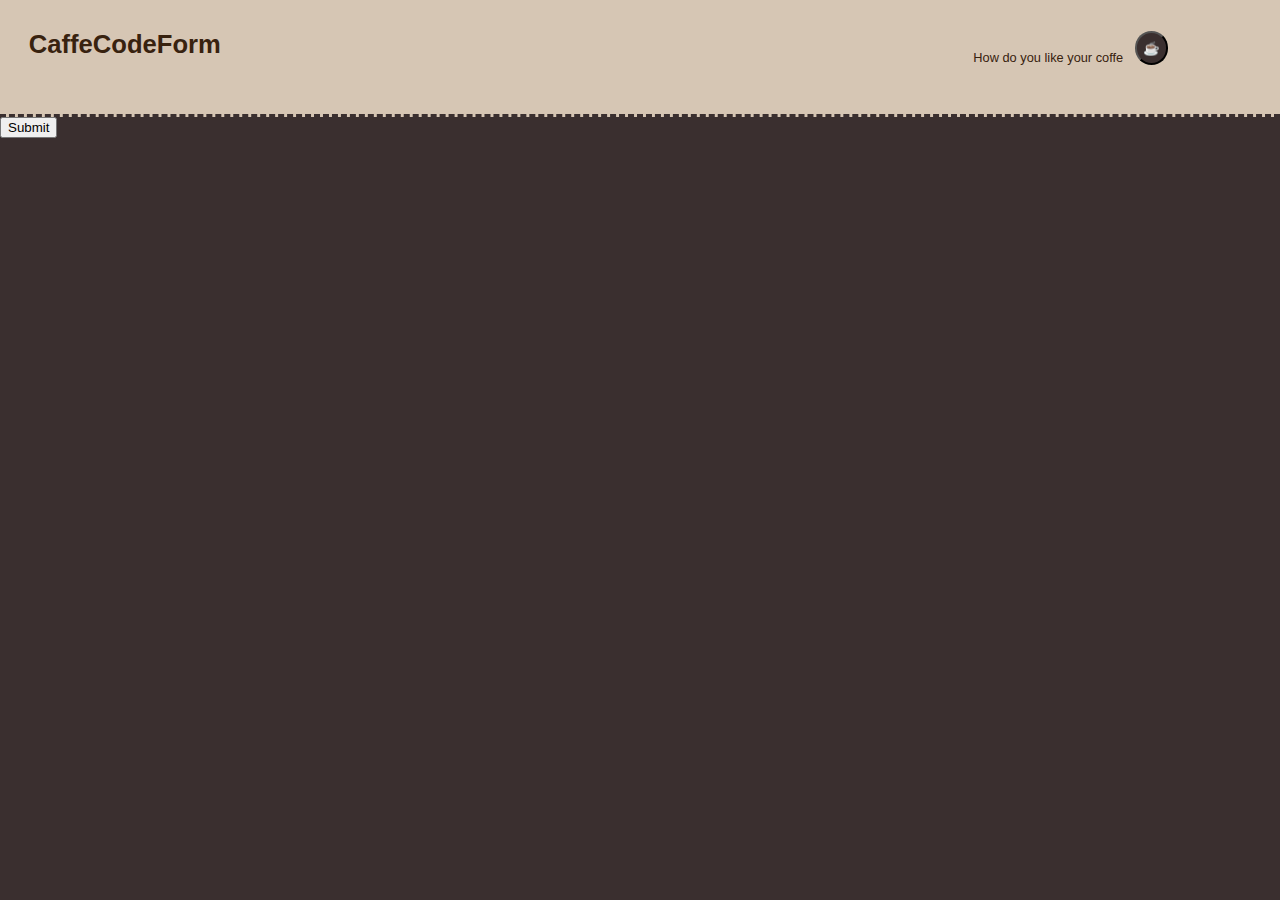
==== index.html @ 0b78c77b "Just a save push to keep update, got the header almost ready and the dark theme and light theme work" ====
<!DOCTYPE html>

<html lang="en">

<head>

    <meta charset="UTF-8">

    <meta name="viewport" content="width=device-width, initial-scale=1.0">

    <link rel="stylesheet" href="./assets/css/form.css">

    <link rel="stylesheet" href="./assets/css/styles.css">

    <title>CaffeCode</title>

</head>

<body>

<div class="container dark">

    <header>

        <div class="caffeTitle">

        <h1>CaffeCodeForm</h1>

        <p class="themeText">How do you like your coffe</p>
    
        </div>

        <label class="caffeSwitch">

            <input type="button" value="☕️" class="themeSwitcher">

        </label>

    </header>

    <main>

        <section class="changeHtml">

            <button class="submitButton" onclick=window.location='blog.html'>Submit</button>

        </section>

    </main>

</div>

    <script src="./assets/js/form.js"></script>

    <script src="./assets/js/logic.js"></script>
    
</body>

</html>
---- assets/css/styles.css ----
:root {
    --backGroundLatte: #d6c6b4;
    --backGroundEspresso: #3A2F2F;
    --latteFont:#ece0d1;
    --espressoFont: #38220f;
}

body {
    margin: 0;
    padding: 0;
    font-family: 'Montserrat', sans-serif;
}

/* Header Style Start Here */

header {
    padding: .8rem 1.8rem;
    color: var(--latteFont);
    font-size: 1vw;
}

.caffeTitle {
    display:flex;
    justify-content: space-between;
}

.themeText {
    padding: 1.5rem 8rem;
    font-size: 1vw;
}

.themeSwitcher {
    display:flex;
    flex-wrap: wrap;
    position:relative;
    float:right;
    bottom: 70px;
    margin: 0 5.2rem;
    height: 34px;
    border-radius: 50px;
}

/* Header Style Finish Here */

/* Dark Theme Style Start Here */

.dark {
    background-color: var(--backGroundEspresso);
    height: 100vh;
    color: var(--latteFont);
  }
  
.dark li a {
    color: var(--latteFont);
}

.dark header{
    background-color: var(--backGroundLatte);
    color: var(--espressoFont);
    border-bottom: 3px dashed var(--backGroundEspresso);
}

.dark .themeSwitcher {
    background-color: var(--backGroundEspresso);
}

/* Dark Theme Style Finish Here */

/* Light Theme Style Start Here */

.light {
    background-color: var(--backGroundLatte);
    color: var(--espressoFont);
    height: 100vh;
}
  
.light li a {
    color: var(--espressoFont);
}
  
.light header {
    background-color: var(--backGroundEspresso);
    color: var(--latteFont);
    border-bottom: 3px dashed var(--backGroundLatte);
}

.light .themeSwitcher {
    background-color: var(--backGroundLatte);
}

/* Light Theme Style Finish Here */
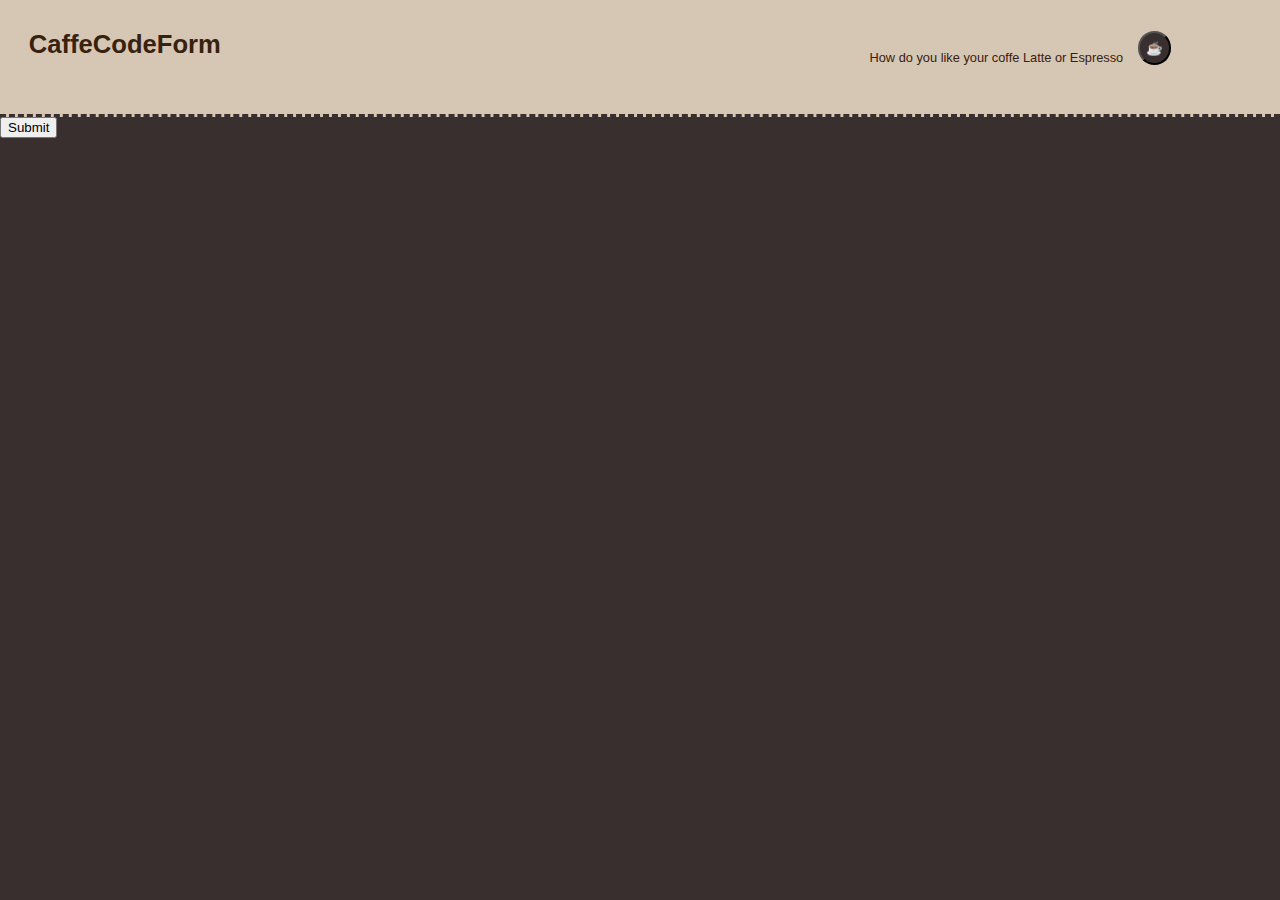
==== commit 0297d099: "few changes made, configuration of back to form button and styling" ====
--- a/index.html
+++ b/index.html
@@ -26,7 +26,7 @@
 
         <h1>CaffeCodeForm</h1>
 
-        <p class="themeText">How do you like your coffe</p>
+        <p class="themeText">How do you like your coffe Latte or Espresso</p>
     
         </div>
 
--- a/assets/css/styles.css
+++ b/assets/css/styles.css
@@ -35,11 +35,24 @@
     position:relative;
     float:right;
     bottom: 70px;
-    margin: 0 5.2rem;
+    margin: 0 5rem .2rem;
     height: 34px;
     border-radius: 50px;
 }
 
+.backButton {
+    display:flex;
+    flex-wrap: wrap;
+    position:relative;
+    float:right;
+    bottom: 30px;
+    margin: 0 5rem .2rem;
+    border-radius: 10px;
+    width: 131px;
+    height: 30px;
+    font-size: 1vw;
+    font-style:italic;
+}
 /* Header Style Finish Here */
 
 /* Dark Theme Style Start Here */
@@ -63,7 +76,10 @@
 .dark .themeSwitcher {
     background-color: var(--backGroundEspresso);
 }
-
+.dark .backButton {
+    background-color: var(--backGroundEspresso);
+    color: var(--latteFont);
+}
 /* Dark Theme Style Finish Here */
 
 /* Light Theme Style Start Here */
@@ -88,4 +104,8 @@
     background-color: var(--backGroundLatte);
 }
 
+.light .backButton {
+    background-color: var(--backGroundLatte);
+    color: var(--espressoFont);
+}
 /* Light Theme Style Finish Here */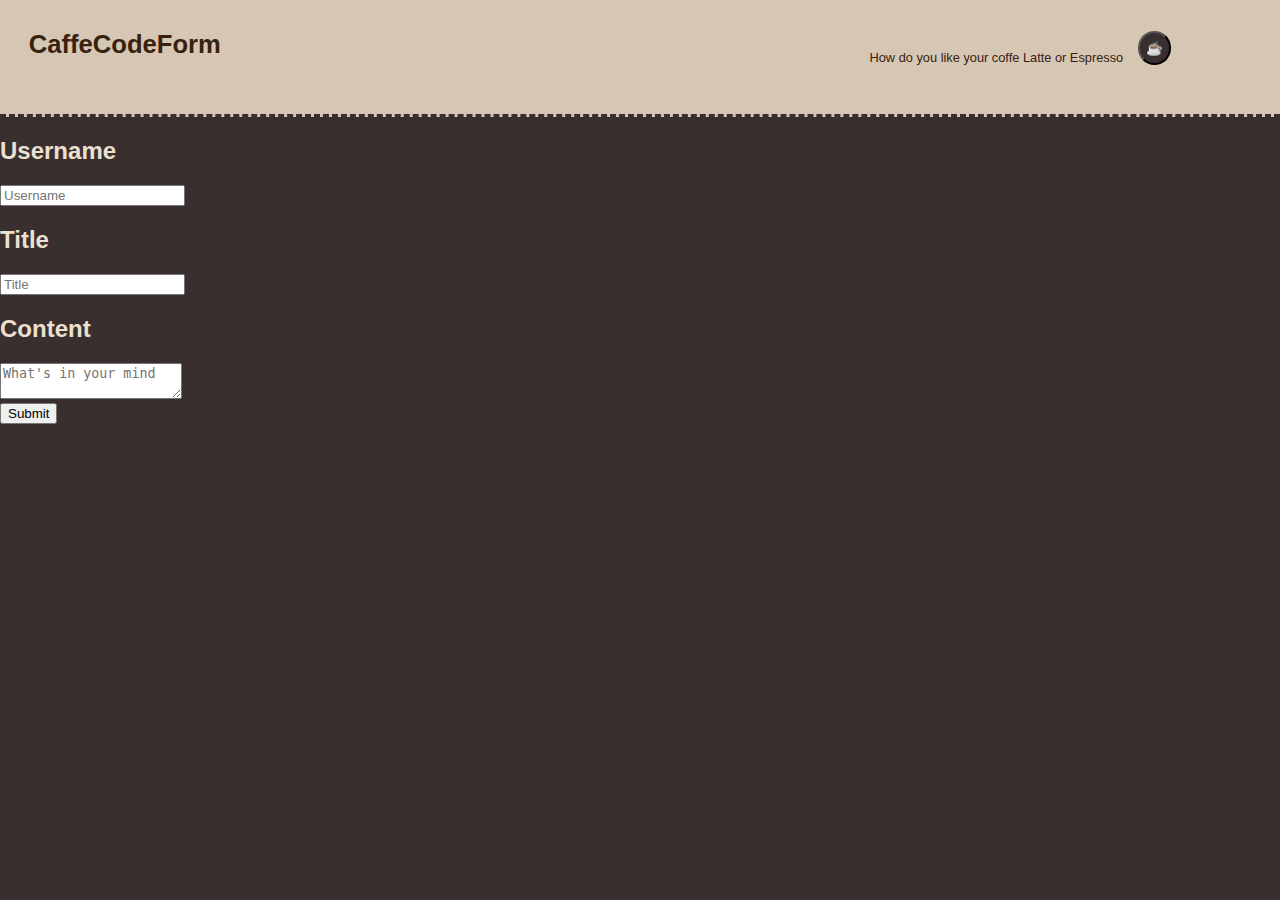
==== commit f4c6f438: "Saving my progress before sleep, form created just need some styling and some js to be usefull" ====
--- a/index.html
+++ b/index.html
@@ -40,11 +40,27 @@
 
     <main>
 
-        <section class="changeHtml">
+        <form class="form">
+
+            <h2>Username</h2>
+
+            <input placeholder="Username" class="username" />
+
+            <h2>Title</h2>
+
+            <input placeholder="Title" class="email" />
+
+            <h2>Content</h2>
+
+            <textarea class="content" placeholder="What's in your mind"></textarea>
+
+          </form>
+
+          <section class="changeHtml">
 
             <button class="submitButton" onclick=window.location='blog.html'>Submit</button>
 
-        </section>
+            </section>
 
     </main>
 
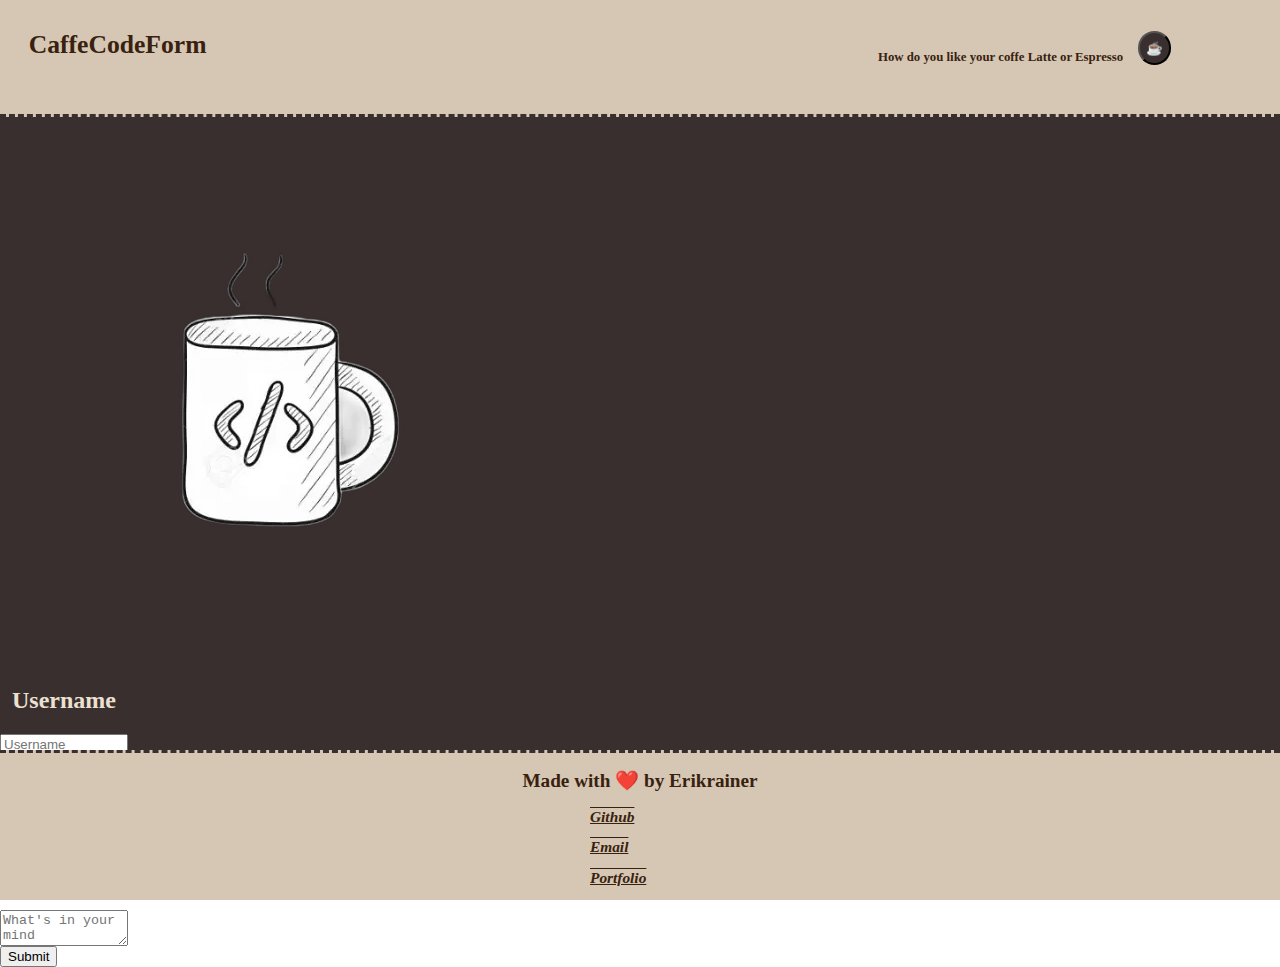
==== commit 875866ca: "Some tests made some tries but nothing right yet, just a ussual push" ====
--- a/index.html
+++ b/index.html
@@ -20,49 +20,71 @@
 
 <div class="container dark">
 
-    <header>
+<header>
 
-        <div class="caffeTitle">
+    <div class="caffeTitle">
 
         <h1>CaffeCodeForm</h1>
 
         <p class="themeText">How do you like your coffe Latte or Espresso</p>
     
-        </div>
+    </div>
 
-        <label class="caffeSwitch">
+    <label class="caffeSwitch">
 
-            <input type="button" value="☕️" class="themeSwitcher">
+        <input type="button" value="☕️" class="themeSwitcher">
 
-        </label>
+    </label>
 
-    </header>
+</header>
 
-    <main>
+<main>
 
-        <form class="form">
+    <figure>
 
-            <h2>Username</h2>
+        <img src="./assets/images/coffeWhite.png" alt="">
+        
+    </figure>
 
-            <input placeholder="Username" class="username" />
+<form class="form">
 
-            <h2>Title</h2>
+    <h2>Username</h2>
 
-            <input placeholder="Title" class="email" />
+<input placeholder="Username" class="username" />
 
-            <h2>Content</h2>
+    <h2>Title</h2>
 
-            <textarea class="content" placeholder="What's in your mind"></textarea>
+<input placeholder="Title" class="email" />
 
-          </form>
+    <h2>Content</h2>
 
-          <section class="changeHtml">
+<textarea class="content" placeholder="What's in your mind"></textarea>
 
-            <button class="submitButton" onclick=window.location='blog.html'>Submit</button>
+</form>
 
-            </section>
+<section class="changeHtml">
 
-    </main>
+    <button class="submitButton" onclick=window.location='blog.html'>Submit</button>
+
+</section>
+
+</main>
+
+<footer class="contacts">
+
+    <h2>Made with ❤️ by Erikrainer</h2>  
+
+    <address>
+
+        <a href="https://github.com/Erikrainer">Github</a>
+
+        <a href="mailto:rainer.erik70@gmail.com">Email</a>
+
+        <a href="https://erikrainer.github.io/erikrainer-showcase/">Portfolio</a>
+
+    </address>
+
+</footer>
 
 </div>
 
--- a/assets/css/form.css
+++ b/assets/css/form.css
@@ -0,0 +1,22 @@
+:root {
+    --backGroundLatte: #d6c6b4;
+    --backGroundEspresso: #3A2F2F;
+    --latteFont:#ece0d1;
+    --espressoFont: #38220f;
+}
+/* Form Style Start Here */
+form {
+    display: flex;
+    position: relative;
+    text-align: center;
+    flex-direction: column;
+    width: 10%;
+}
+
+.submitButton {
+    
+}
+/* Form Finish Here */
+/* Footer settings Start Here*/
+
+/* Footer settins Finish Here */--- a/assets/css/styles.css
+++ b/assets/css/styles.css
@@ -8,7 +8,7 @@
 body {
     margin: 0;
     padding: 0;
-    font-family: 'Montserrat', sans-serif;
+    font-family: "American Typewriter", serif;
 }
 
 /* Header Style Start Here */
@@ -27,6 +27,7 @@
 .themeText {
     padding: 1.5rem 8rem;
     font-size: 1vw;
+    font-weight: 900;
 }
 
 .themeSwitcher {
@@ -39,21 +40,58 @@
     height: 34px;
     border-radius: 50px;
 }
+/* Header Style Finish Here */
 
-.backButton {
-    display:flex;
-    flex-wrap: wrap;
-    position:relative;
-    float:right;
-    bottom: 30px;
-    margin: 0 5rem .2rem;
-    border-radius: 10px;
-    width: 131px;
-    height: 30px;
-    font-size: 1vw;
-    font-style:italic;
+/* Theme Switcher Style Hover */
+
+.themeSwitcher:hover::before {
+    transform: scale(1.1);
+    box-shadow: 0 0 15px #ffee10;
+  }
+  
+.themeSwitcher:hover {
+    cursor: pointer;
+    color: #ffee10;
+    box-shadow: 0 0 5px #ffee10;
+    text-shadow: 0 0 5px #ffee10;
 }
-/* Header Style Finish Here */
+
+/* Footer Style Start Here */
+footer {
+    position: absolute;
+    bottom: 0;
+    width: 100%; 
+}
+.contacts a{
+    display: flex;
+    position: relative;
+    text-decoration: none;
+    text-decoration-line: underline overline;
+    font-weight: 900;
+    font-size: 1.2vw;
+    margin: .8rem auto;
+    right: 50px;
+    width: 0px;
+}
+
+.contacts h2{
+    position: relative;
+    text-align: center;
+    font-size: 1.5vw;
+}
+
+.contacts a:hover::before {
+    transform: scale(1.1);
+    box-shadow: 0 0 15px #ffee10;
+  }
+  
+.contacts a:hover {
+    cursor: pointer;
+    color: #ffee10;
+    box-shadow: 0 0 5px #ffee10;
+    text-shadow: 0 0 5px #ffee10;
+  }
+/* Footer Style Finish Here */
 
 /* Dark Theme Style Start Here */
 
@@ -79,6 +117,16 @@
 .dark .backButton {
     background-color: var(--backGroundEspresso);
     color: var(--latteFont);
+}
+
+.dark .contacts {
+    background-color: var(--backGroundLatte);
+    color: var(--espressoFont);
+    border-top: 3px dashed var(--backGroundEspresso);
+}
+
+.dark .contacts a{
+    color: var(--espressoFont);
 }
 /* Dark Theme Style Finish Here */
 
@@ -108,4 +156,14 @@
     background-color: var(--backGroundLatte);
     color: var(--espressoFont);
 }
+
+.light .contacts {
+    background-color: var(--backGroundEspresso);
+    color: var(--latteFont);
+    border-top: 3px dashed var(--backGroundLatte);
+}
+
+.light .contacts a{
+    color: var(--latteFont);
+}
 /* Light Theme Style Finish Here */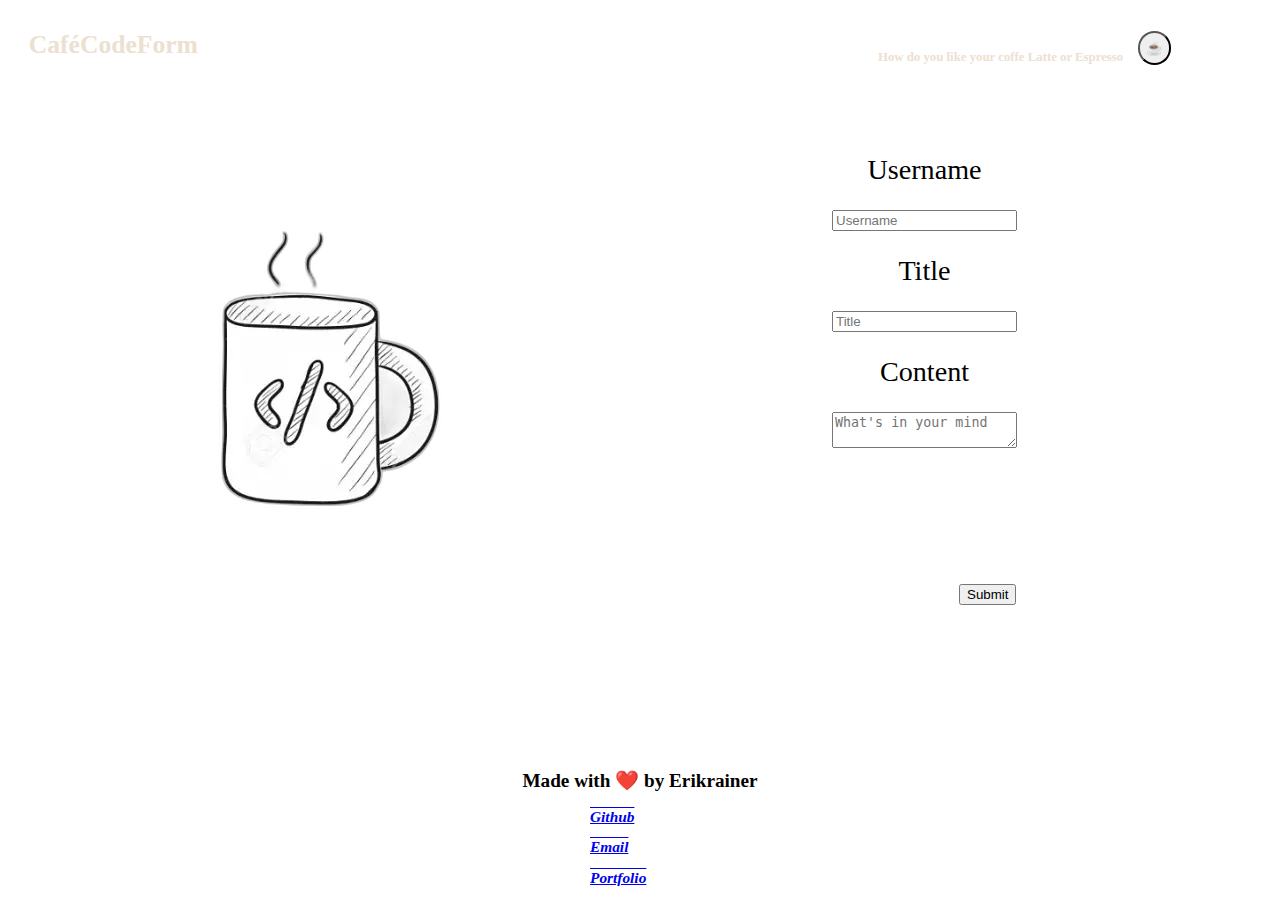
==== commit 06e98ba6: "some change made at the style sheet, fixed the form but still not working 100%, almost done with the" ====
--- a/index.html
+++ b/index.html
@@ -12,7 +12,7 @@
 
     <link rel="stylesheet" href="./assets/css/styles.css">
 
-    <title>CaffeCode</title>
+    <title>CaféCode</title>
 
 </head>
 
@@ -22,15 +22,15 @@
 
 <header>
 
-    <div class="caffeTitle">
+    <div class="cafeTitle">
 
-        <h1>CaffeCodeForm</h1>
+        <h1>CaféCodeForm</h1>
 
         <p class="themeText">How do you like your coffe Latte or Espresso</p>
     
     </div>
 
-    <label class="caffeSwitch">
+    <label class="cafeSwitch">
 
         <input type="button" value="☕️" class="themeSwitcher">
 
@@ -40,23 +40,25 @@
 
 <main>
 
-    <figure>
+<section class = "formBase">
+
+    <figure class="coffeImg">
 
         <img src="./assets/images/coffeWhite.png" alt="">
-        
+
     </figure>
 
 <form class="form">
 
-    <h2>Username</h2>
+    <label for="username">Username</label>
 
 <input placeholder="Username" class="username" />
 
-    <h2>Title</h2>
+<label for="title">Title</label>
 
-<input placeholder="Title" class="email" />
+<input placeholder="Title" class="title" />
 
-    <h2>Content</h2>
+    <label for="content">Content</label>
 
 <textarea class="content" placeholder="What's in your mind"></textarea>
 
@@ -64,7 +66,9 @@
 
 <section class="changeHtml">
 
-    <button class="submitButton" onclick=window.location='blog.html'>Submit</button>
+    <button class="submitButton" onclick=window.location="blog.html">Submit</button>
+
+</section>
 
 </section>
 
--- a/assets/css/form.css
+++ b/assets/css/form.css
@@ -5,15 +5,43 @@
     --espressoFont: #38220f;
 }
 /* Form Style Start Here */
-form {
+.form {
     display: flex;
     position: relative;
     text-align: center;
     flex-direction: column;
-    width: 10%;
+    width: 30%;
+    margin: 0 3rem 4rem 6rem;
+    padding: 1rem 4rem;
+    font-size: 1.5vw;
+}
+.form label {
+    font-size: 2.2vw;
+    margin: 1.5rem 2rem;
+    font-family: "Marker Felt", fantasy;
+}
+
+.coffeImg {
+    position: relative;
+    text-align: right;
+    bottom: 50px;
+    margin: 1rem 3rem;
+    padding: 2rem 2rem;
+    font-size: 250%;
+    width: 600px;
+}
+
+.formBase {
+    display: flex;
+    justify-self: space-between;
+    flex-direction: row;
 }
 
 .submitButton {
+    position: relative;
+    text-align: bottom;
+    top:470px;
+    right:170px;
     
 }
 /* Form Finish Here */
--- a/assets/css/styles.css
+++ b/assets/css/styles.css
@@ -19,7 +19,7 @@
     font-size: 1vw;
 }
 
-.caffeTitle {
+.cafeTitle {
     display:flex;
     justify-content: space-between;
 }
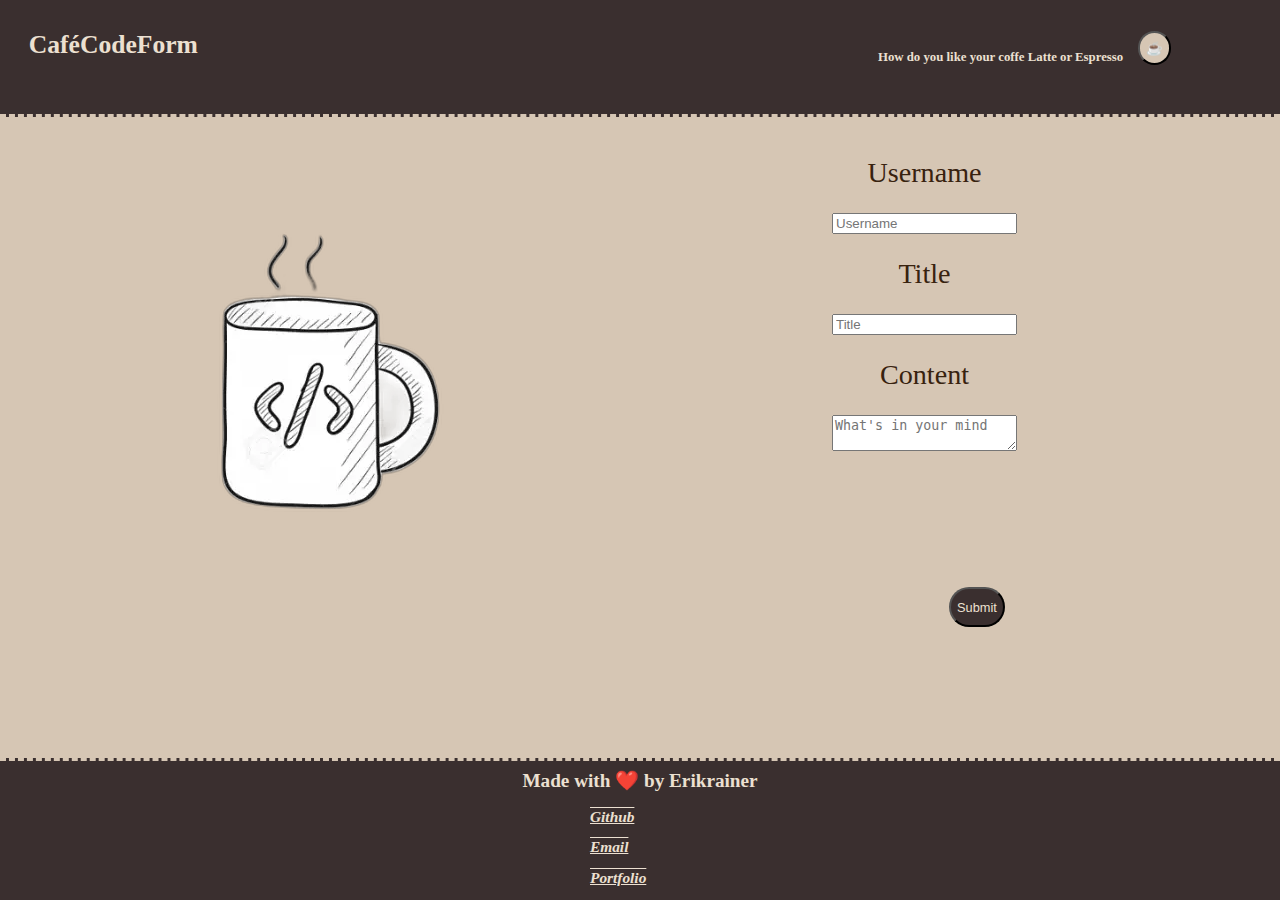
==== commit 7e21d2b7: "count working, i can show the content in the correct post but not saving to the localstorage and not" ====
--- a/index.html
+++ b/index.html
@@ -52,11 +52,11 @@
 
     <label for="username">Username</label>
 
-<input placeholder="Username" class="username" />
+<input placeholder="Username" class="username"/>
 
-<label for="title">Title</label>
+    <label for="title">Title</label>
 
-<input placeholder="Title" class="title" />
+<input placeholder="Title" class="title"/>
 
     <label for="content">Content</label>
 
@@ -66,7 +66,7 @@
 
 <section class="changeHtml">
 
-    <button class="submitButton" onclick=window.location="blog.html">Submit</button>
+    <button class="submitButton">Submit</button>
 
 </section>
 
--- a/assets/css/form.css
+++ b/assets/css/form.css
@@ -4,7 +4,9 @@
     --latteFont:#ece0d1;
     --espressoFont: #38220f;
 }
+
 /* Form Style Start Here */
+
 .form {
     display: flex;
     position: relative;
@@ -24,11 +26,13 @@
 .coffeImg {
     position: relative;
     text-align: right;
+    object-fit: cover;
     bottom: 50px;
     margin: 1rem 3rem;
     padding: 2rem 2rem;
     font-size: 250%;
     width: 600px;
+    height: auto; 
 }
 
 .formBase {
@@ -40,11 +44,31 @@
 .submitButton {
     position: relative;
     text-align: bottom;
-    top:470px;
-    right:170px;
-    
+    top: 470px;
+    right: 180px;
+    height: 40px;
+    border-radius: 50px;
+    font-size: 1vw;
 }
+
 /* Form Finish Here */
+
+/* Hover for Submit Button Start*/
+
+.submitButton:hover::before {
+    transform: scale(1.1);
+    box-shadow: 0 0 15px white;
+  }
+  
+.submitButton:hover {
+    cursor: pointer;
+    color: white;
+    box-shadow: 0 0 5px white;
+    text-shadow: 0 0 5px white;
+  }
+
+/* Hover for Submit Button END */
+
 /* Footer settings Start Here*/
 
 /* Footer settins Finish Here */--- a/assets/css/styles.css
+++ b/assets/css/styles.css
@@ -46,14 +46,14 @@
 
 .themeSwitcher:hover::before {
     transform: scale(1.1);
-    box-shadow: 0 0 15px #ffee10;
+    box-shadow: 0 0 15px white;
   }
   
 .themeSwitcher:hover {
     cursor: pointer;
-    color: #ffee10;
-    box-shadow: 0 0 5px #ffee10;
-    text-shadow: 0 0 5px #ffee10;
+    color: white;
+    box-shadow: 0 0 5px white;
+    text-shadow: 0 0 5px white;
 }
 
 /* Footer Style Start Here */
@@ -62,7 +62,8 @@
     bottom: 0;
     width: 100%; 
 }
-.contacts a{
+
+.contacts a{    
     display: flex;
     position: relative;
     text-decoration: none;
@@ -75,6 +76,7 @@
 }
 
 .contacts h2{
+    margin-top: .5rem;
     position: relative;
     text-align: center;
     font-size: 1.5vw;
@@ -82,14 +84,14 @@
 
 .contacts a:hover::before {
     transform: scale(1.1);
-    box-shadow: 0 0 15px #ffee10;
+    box-shadow: 0 0 15px white;
   }
   
 .contacts a:hover {
     cursor: pointer;
-    color: #ffee10;
-    box-shadow: 0 0 5px #ffee10;
-    text-shadow: 0 0 5px #ffee10;
+    color: white;
+    box-shadow: 0 0 5px white;
+    text-shadow: 0 0 5px white;
   }
 /* Footer Style Finish Here */
 
@@ -114,7 +116,7 @@
 .dark .themeSwitcher {
     background-color: var(--backGroundEspresso);
 }
-.dark .backButton {
+.dark .backButton{
     background-color: var(--backGroundEspresso);
     color: var(--latteFont);
 }
@@ -127,6 +129,11 @@
 
 .dark .contacts a{
     color: var(--espressoFont);
+}
+
+.dark .submitButton {
+    color: var(--espressoFont);
+    background-color: var(--backGroundLatte);
 }
 /* Dark Theme Style Finish Here */
 
@@ -166,4 +173,9 @@
 .light .contacts a{
     color: var(--latteFont);
 }
+
+.light .submitButton {
+    color: var(--latteFont);
+    background-color: var(--backGroundEspresso);
+}
 /* Light Theme Style Finish Here */